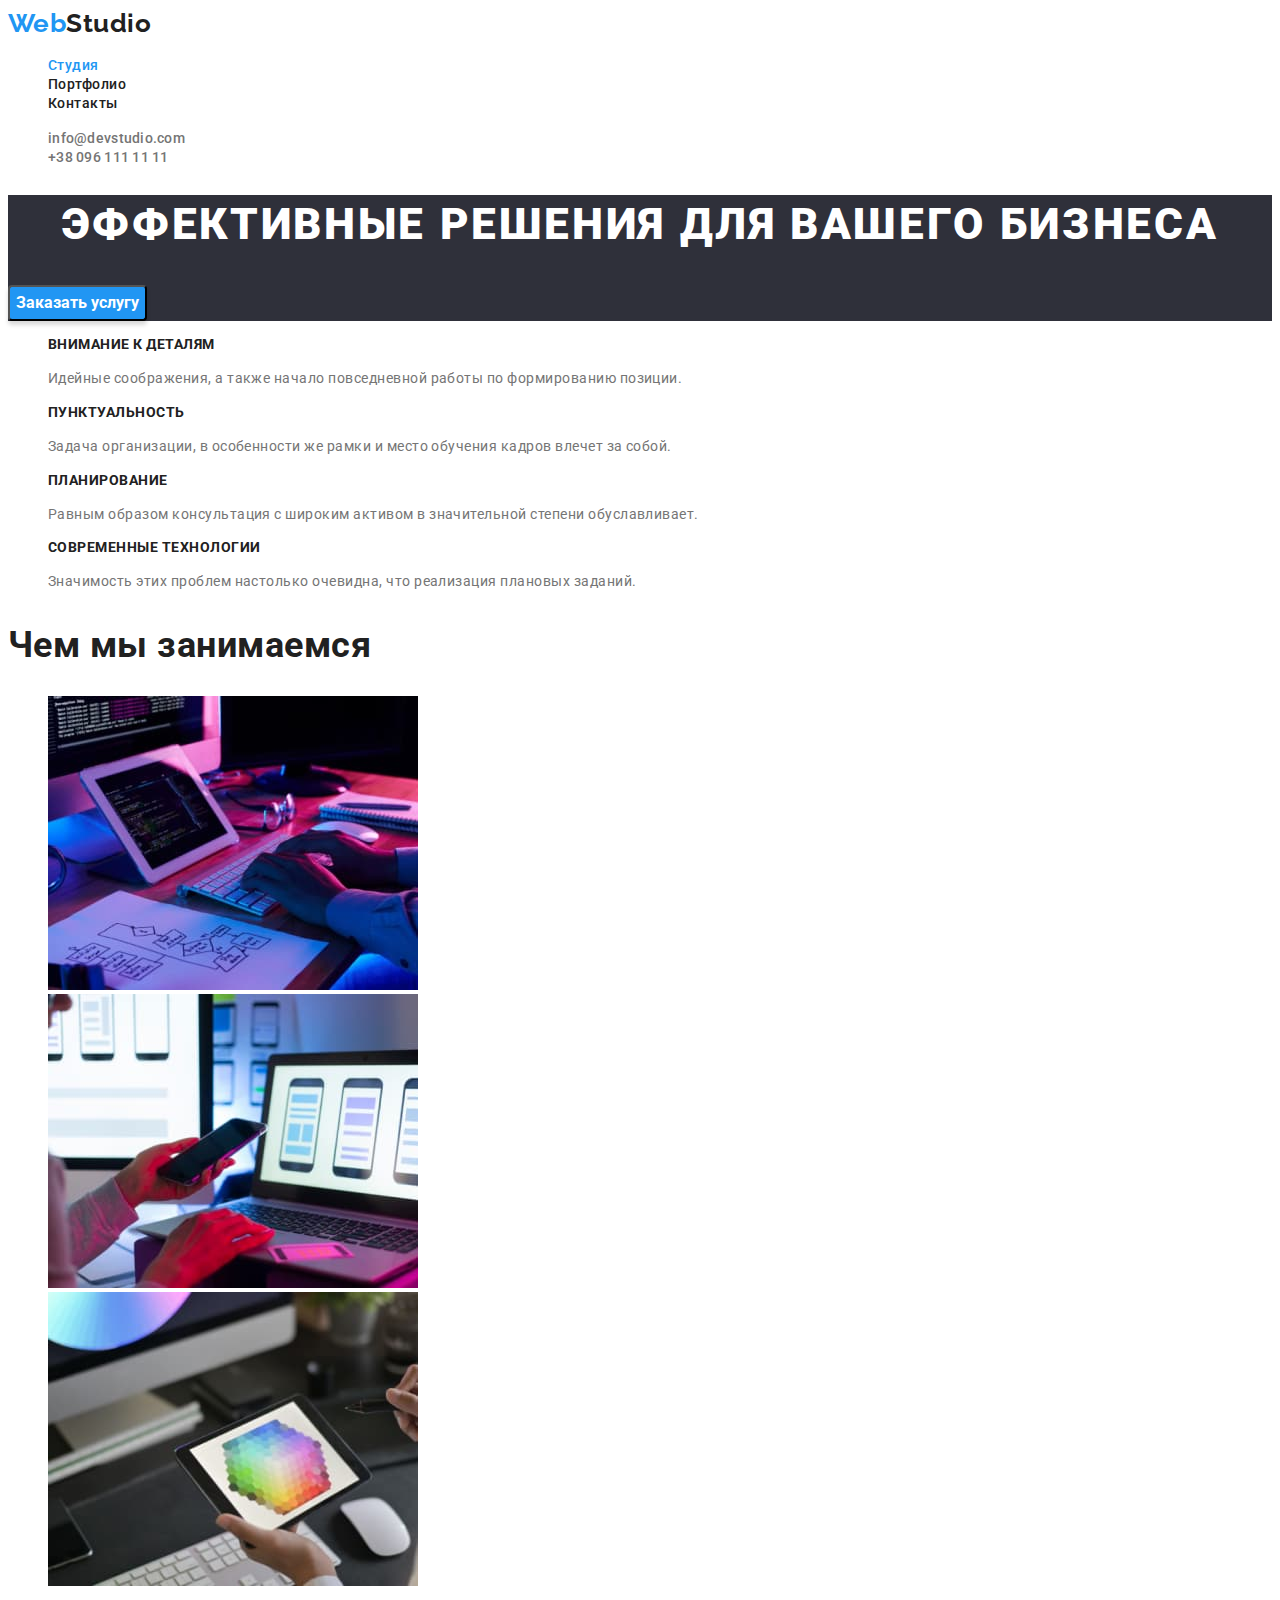
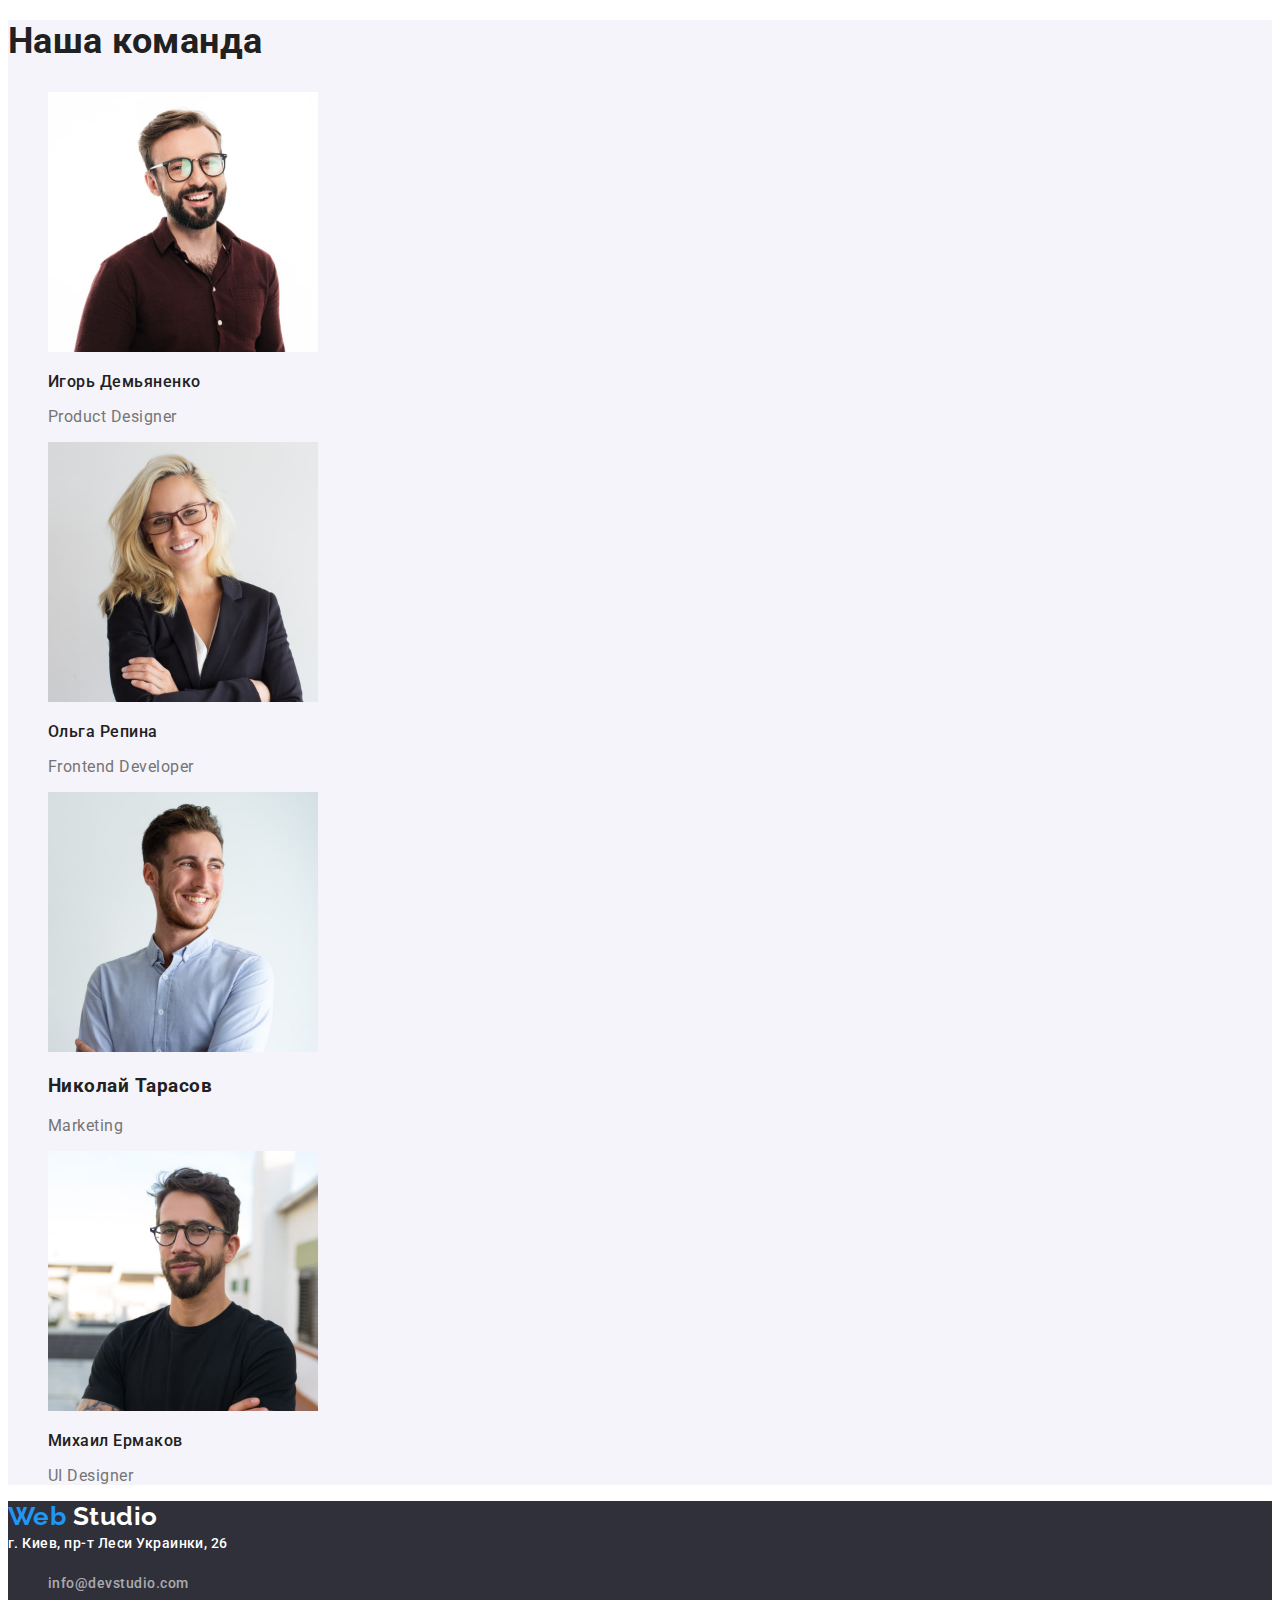
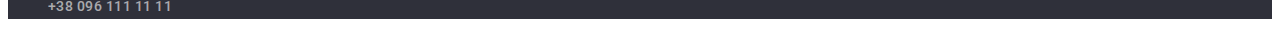
==== index.html @ f768b0cc "Initial commit" ====
<!DOCTYPE html>
<html lang="ru">
  <head>
    <meta charset="UTF-8" />
    <meta http-equiv="X-UA-Compatible" content="IE=edge" />
    <meta name="viewport" content="width=device-width, initial-scale=1.0" />
    <title>Студия</title>
    <link rel="stylesheet" href="./css/styles.css" />
    <link rel="preconnect" href="https://fonts.googleapis.com" />
    <link rel="preconnect" href="https://fonts.gstatic.com" crossorigin />
    <link
      href="https://fonts.googleapis.com/css2?family=Raleway:wght@700&family=Roboto:wght@400;500;700;900&display=swap"
      rel="stylesheet"
    />
  </head>

  <body>
    <!--главный блок навигации-->
    <!--Header-->
    <header class="header">
      <a href="" class="logo"> <span class="logo-accent">Web</span>Studio </a>
      <nav>
        <ul class="site-nav list">
          <li>
            <a href="./index.html" class="header-link link current">Студия</a>
          </li>
          <li>
            <a href="./portfolio.html" class="header-link link">Портфолио</a>
          </li>
          <li>
            <a href="" class="header-link link">Контакты</a>
          </li>
        </ul>
      </nav>

      <!--Contact list-->
      <ul class="contact list">
        <li>
          <a href="mailto:info@devstudio.com" class="link contact-item"
            >info@devstudio.com</a
          >
        </li>
        <li>
          <a href="tel:+380961111111" class="link contact-item"
            >+38 096 111 11 11</a
          >
        </li>
      </ul>
    </header>

    <!-- hero -->
    <main>
      <section class="hero">
        <h1 class="hero-title">Эффективные решения для вашего бизнеса</h1>
        <button type="button" class="hero-button">Заказать услугу</button>
        <!--to hide h2-->
        <h2 style="display: none">Наши особенности</h2>
      </section>

      <!-- Features -->
      <section class="features">
        <ul class="features-list list">
          <li>
            <h3 class="features-title">Внимание к деталям</h3>
            <p class="features-item">
              Идейные соображения, а также начало повседневной работы по
              формированию позиции.
            </p>
          </li>

          <li>
            <h3 class="features-title">Пунктуальность</h3>
            <p class="features-item">
              Задача организации, в особенности же рамки и место обучения кадров
              влечет за собой.
            </p>
          </li>

          <li>
            <h3 class="features-title">Планирование</h3>
            <p class="features-item">
              Равным образом консультация с широким активом в значительной
              степени обуславливает.
            </p>
          </li>

          <li>
            <h3 class="features-title">Современные технологии</h3>
            <p class="features-item">
              Значимость этих проблем настолько очевидна, что реализация
              плановых заданий.
            </p>
          </li>
        </ul>
      </section>

      <section>
        <h2 class="works">Чем мы занимаемся</h2>
      </section>

      <!--Cards-->
      <section>
        <!--to hide h2-->
        <h2 style="display: none">Photos</h2>

        <ul class="cards-list list">
          <li class="card-item">
            <img
              src="./images/img_1.jpg"
              alt="Работа на компьютере"
              width="370"
            />
          </li>
          <li class="card-item">
            <img
              src="./images/img_2.jpg"
              alt="Работа на компьютере и телефоне"
              width="370"
            />
          </li>
          <li class="card-item">
            <img
              src="./images/img_3.jpg"
              alt="Работа на компьютере и планшете"
              width="370"
            />
          </li>
        </ul>
      </section>

      <!--Our team-->
      <section class="team">
        <h2 class="team-members">Наша команда</h2>
        <ul class="team-member-list list">
          <li>
            <img
              src="./images/img_product_designer.jpg"
              alt="Product Designer"
              width="270"
            />
            <h3 class="team-member-name">Игорь Демьяненко</h3>
            <p lang="en" class="team-member-position">Product Designer</p>
          </li>
          <li>
            <img
              src="./images/img_frontend_developer.jpg"
              alt="Frontend Developer"
              width="270"
            />
            <h3 class="team-member-name">Ольга Репина</h3>
            <p lang="en" class="team-member-position">Frontend Developer</p>
          </li>
          <li>
            <img src="./images/img_marketing.jpg" alt="Marketing" width="270" />
            <h3 class="team-member name">Николай Тарасов</h3>
            <p lang="en" class="team-member-position">Marketing</p>
          </li>
          <li>
            <img
              src="./images/img_ui_designer.jpg"
              alt="UI Designer"
              width="270"
            />
            <h3 class="team-member-name">Михаил Ермаков</h3>
            <p lang="en" class="team-member-position">UI Designer</p>
          </li>
        </ul>
      </section>
    </main>

    <!-- Footer -->
    <footer class="footer">
      <a href="" class="logo">
        <span class="logo-accent">Web</span>
        Studio</a
      >

      <!-- Footer contacts -->
      <address class="address link">г. Киев, пр-т Леси Украинки, 26</address>

      <ul class="ft-contact list">
        <li>
          <a href="mailto:info@devstudio.com" class="link ft-contact-item"
            >info@devstudio.com</a
          >
        </li>
        <li>
          <a href="tel:+380961111111" class="link ft-contact-item"
            >+38 096 111 11 11</a
          >
        </li>
      </ul>
    </footer>
  </body>
</html>
---- css/styles.css ----
:root {
  --primary-text-color: #212121;
  --secondary-text-color: #757575;
  --accent-color: #2196f3;
  --accent-background-color: #2196f3;
  --accent-white-color: #ffff;
}

body {
  color: var(--primary-text-color);
  font-family: "Roboto", sans-serif;
  letter-spacing: 0.03em;
  background-color: #fff;
}

/* to delete all markers */
.list {
  list-style: none;
}
/* Buttons */
.button {
  font-family: inherit;
  font-weight: 500;
  font-size: 16px;
  line-height: 1.63;
  background: #f5f4fa;
  border-radius: 4px;
  border: transparent;
  cursor: pointer;
}
button:focus,
button:hover {
  color: #fff;
  background-color: var(--accent-background-color);
}

/* all links style */
.link {
  font-weight: 500;
  font-size: 14px;
  line-height: 1.14;
  text-decoration: none;
  color: var(--primary-text-color);
}

.link:hover,
.link:focus {
  text-decoration-color: var(--accent-color);
}
/* header */
.header .link.current {
  color: var(--accent-color);
}

.header-link:hover,
.header-link:focus {
  color: var(--accent-color);
}

.logo {
  font-family: "Raleway";
  font-weight: 700;
  font-size: 26px;
  line-height: 1.19;
  text-decoration: none;
  color: var(--primary-text-color);
}

.logo-accent {
  color: #2196f3;
}

.logo:hover,
.logo:focus {
  text-decoration-color: var(--accent-color);
}

/* contacts section */
.contact-item {
  font-weight: 500;
  font-size: 14px;
  line-height: 1.14;
  letter-spacing: 0.02em;
  color: var(--secondary-text-color);
}
.contact-item:hover,
.contact-item:focus {
  color: var(--accent-color);
}

/* Footer */
.footer {
  background-color: #2f303a;
}

.footer .logo {
  color: var(--accent-white-color);
}
.footer .ft-contact-item {
  font-size: 14px;
  line-height: 1.71;
  color: rgba(255, 255, 255, 0.6);
}

.address {
  font-style: normal;
  font-size: 14px;
  line-height: 1.71;
  color: var(--accent-white-color);
}

/* ------------Portfolio.html------------ */

.filter-list .button.current {
  color: #fff;
  background-color: var(--accent-background-color);
}

/* Projects section */
.project-title {
  font-weight: 700;
  font-size: 18px;
  line-height: 2;
  letter-spacing: 0.06em;
  color: var(--primary-text-color);
}
.project-item {
  color: var(--secondary-text-color);
  line-height: 1.88;
}

/*---------------Index.html-------------- */
/* hero */
.hero {
  background-color: #2f303a;
}
.hero-title {
  font-weight: 900;
  font-size: 44px;
  line-height: 1.36;
  text-align: center;
  letter-spacing: 0.06em;
  text-transform: uppercase;
  color: #ffffff;
}
.hero-button {
  font-family: inherit;
  font-weight: 700;
  font-size: 16px;
  line-height: 1.88;
  background: var(--accent-background-color);
  box-shadow: 0px 4px 4px rgba(0, 0, 0, 0.15);
  border-radius: 4px;
  color: var(--accent-white-color);
}
.hero-button.hover,
.hero-button-focus {
  background: #188ce8;
  box-shadow: 0px 4px 4px rgba(0, 0, 0, 0.15);
  border-radius: 4px;
}
/* Features */
.features-title {
  font-weight: 700;
  font-size: 14px;
  line-height: 1.14;
  text-transform: uppercase;
}

.features-item {
  font-size: 14px;
  line-height: 1.71;
  color: var(--secondary-text-color);
}
.works,
.team-members {
  font-weight: 700;
  font-size: 36px;
  line-height: 1.17;
}
/* our team */
.team {
  background-color: #f5f4fa;
}

.team-member-name {
  font-weight: 500;
  font-size: 16px;
  line-height: 19px;
}

.team-member-position {
  line-height: 1.19;
  color: var(--secondary-text-color);
}
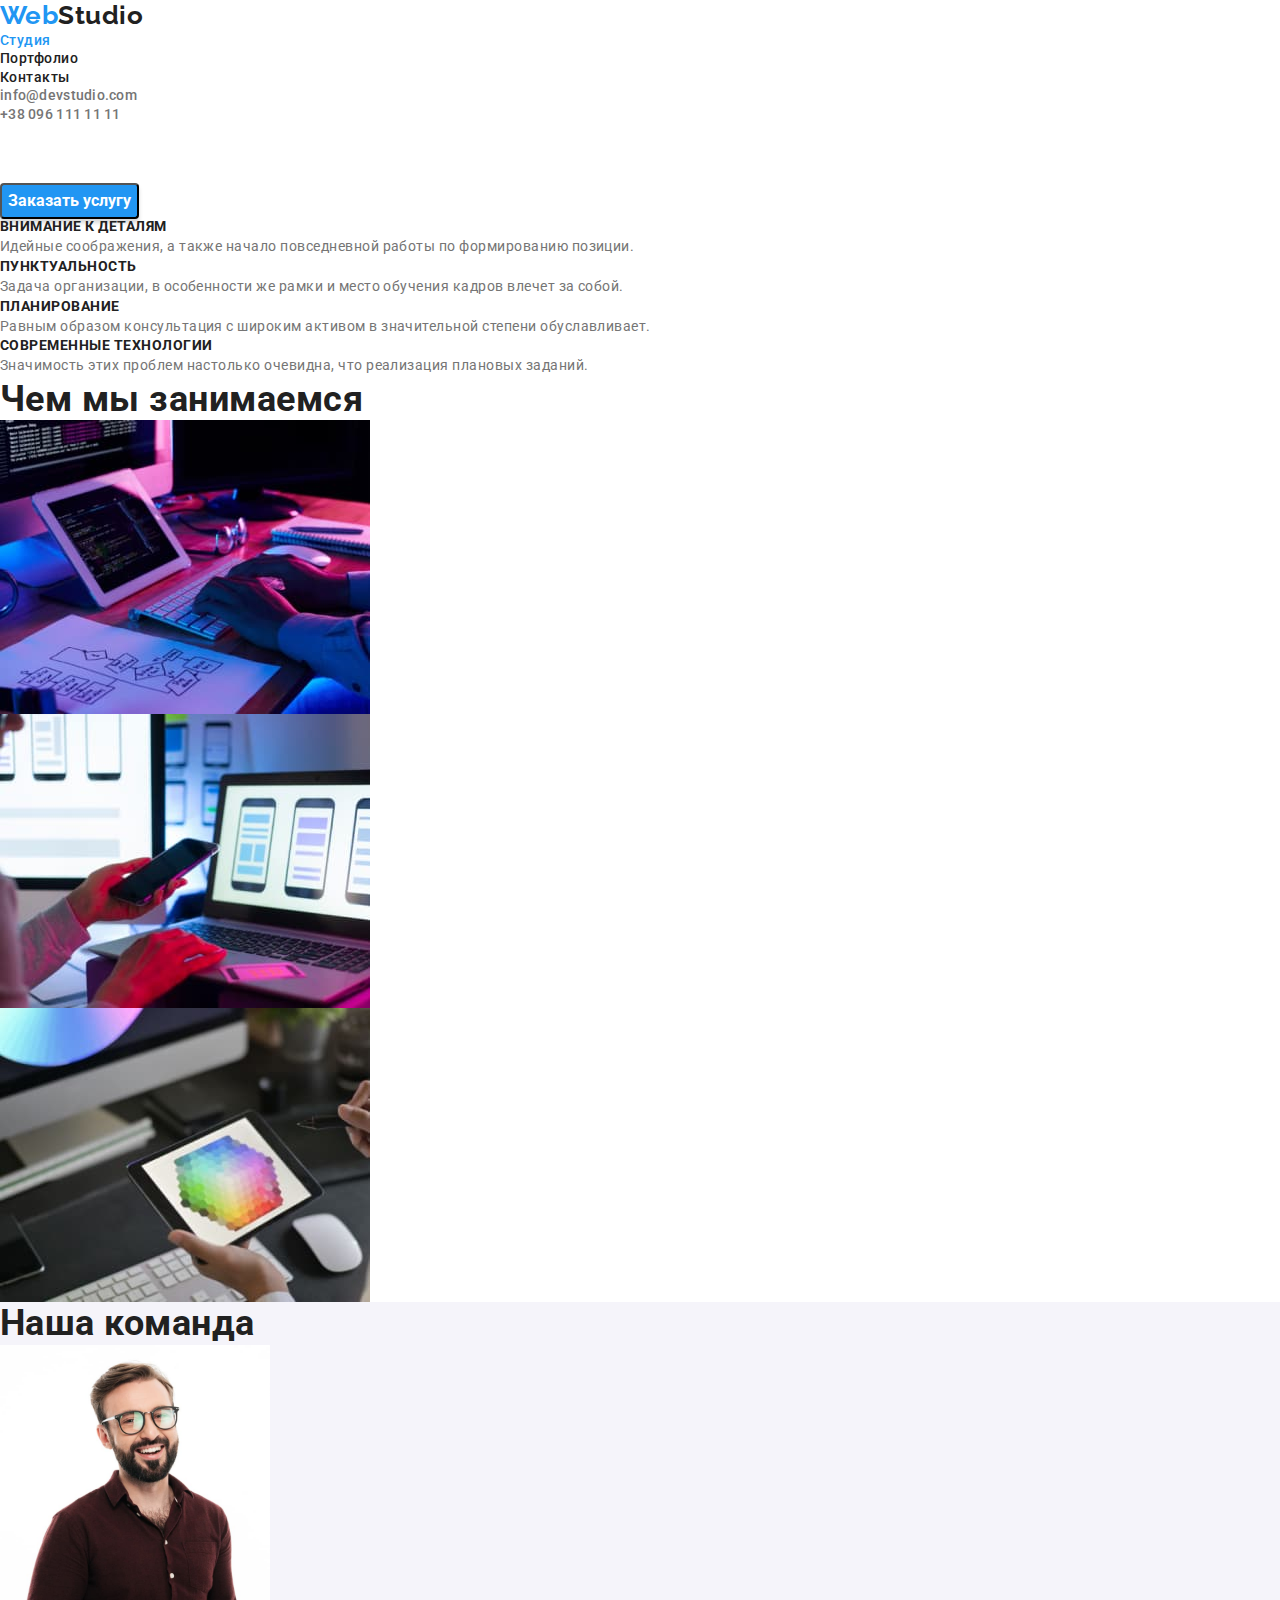
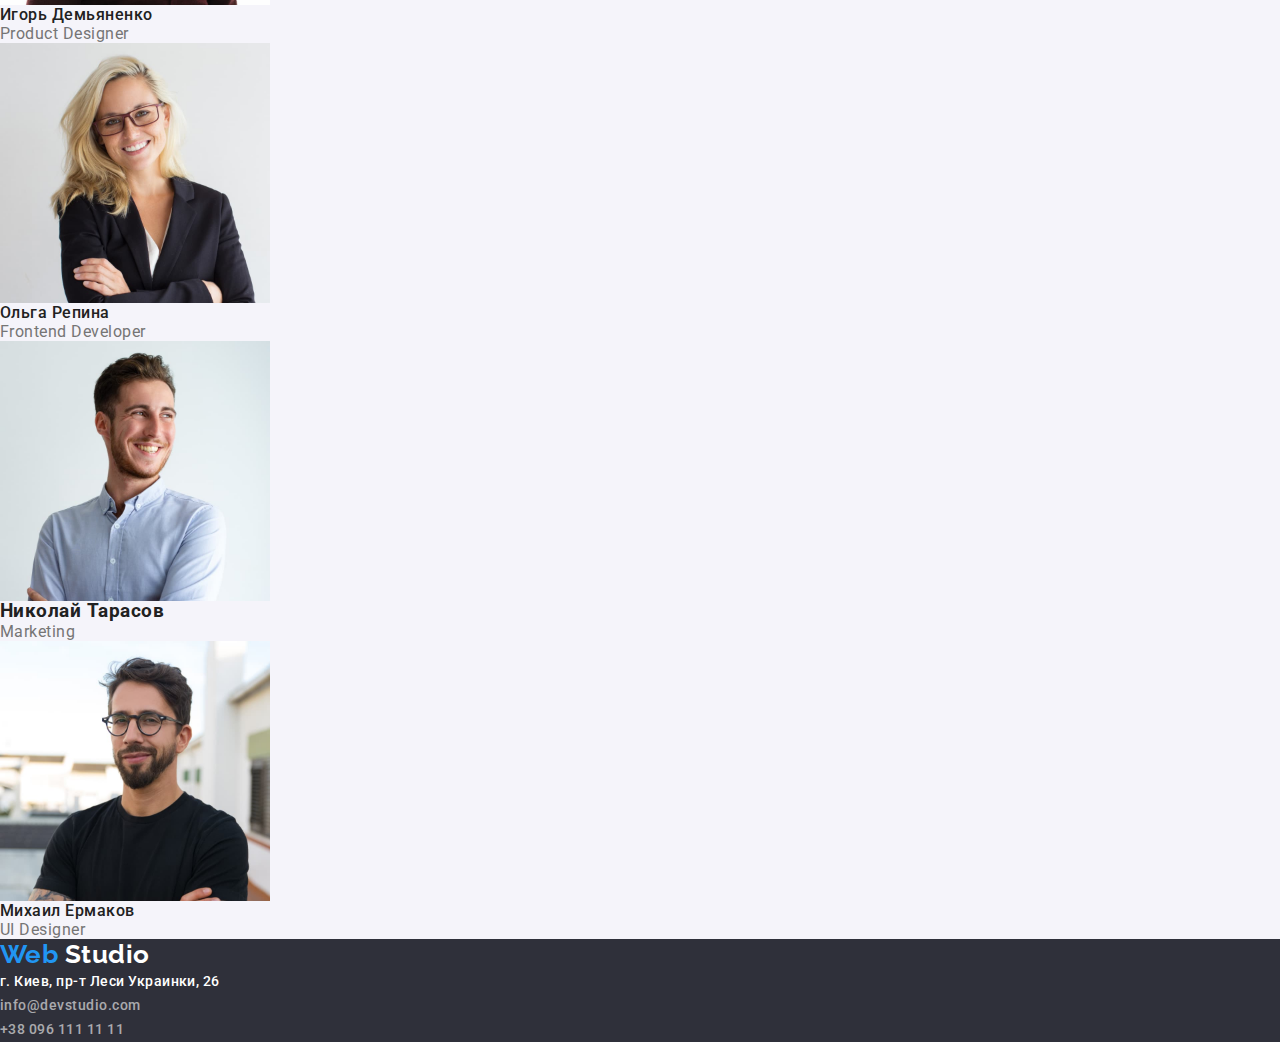
==== commit 12713391: "Fix section with photos" ====
--- a/index.html
+++ b/index.html
@@ -5,13 +5,17 @@
     <meta http-equiv="X-UA-Compatible" content="IE=edge" />
     <meta name="viewport" content="width=device-width, initial-scale=1.0" />
     <title>Студия</title>
-    <link rel="stylesheet" href="./css/styles.css" />
     <link rel="preconnect" href="https://fonts.googleapis.com" />
     <link rel="preconnect" href="https://fonts.gstatic.com" crossorigin />
     <link
       href="https://fonts.googleapis.com/css2?family=Raleway:wght@700&family=Roboto:wght@400;500;700;900&display=swap"
       rel="stylesheet"
     />
+    <link
+      rel="stylesheet"
+      href="https://cdnjs.cloudflare.com/ajax/libs/modern-normalize/1.1.0/modern-normalize.min.css"
+    />
+    <link rel="stylesheet" href="./css/styles.css" />
   </head>
 
   <body>
--- a/css/styles.css
+++ b/css/styles.css
@@ -5,6 +5,27 @@
   --accent-background-color: #2196f3;
   --accent-white-color: #ffff;
 }
+html {
+  box-sizing: border-box;
+}
+p,
+h1,
+h2,
+h3 {
+  margin: 0;
+}
+ul,
+ol {
+  margin: 0;
+  padding-left: 0;
+}
+
+/*button {
+  cursor:pointer;
+}*/
+img {
+  display: block;
+}
 
 body {
   color: var(--primary-text-color);
@@ -13,20 +34,39 @@
   background-color: #fff;
 }
 
+.container {
+  width: 1200px;
+  margin: 0 auto;
+  padding: 0 15px;
+  outline: 1px solid red;
+}
+.section {
+  padding: 94px 0;
+}
+
 /* to delete all markers */
 .list {
+  /* padding: 0;
+  margin: 0; */
   list-style: none;
 }
 /* Buttons */
 .button {
+  /* display: inline-block;
+  border-radius: 4px;
+  padding: 6px, 22px;
+  min-width: 73px;
+height: 38px;
+text-align: center */
   font-family: inherit;
   font-weight: 500;
   font-size: 16px;
   line-height: 1.63;
   background: #f5f4fa;
   border-radius: 4px;
-  border: transparent;
+  border: 1px transparent;
   cursor: pointer;
+  margin-right: 8px;
 }
 button:focus,
 button:hover {
@@ -56,8 +96,15 @@
 .header-link:focus {
   color: var(--accent-color);
 }
+/* .header-link{
+  padding-top: 32px;
+  padding-bottom: 32px;
+  text-align: center;
+} */
 
 .logo {
+  padding-top: 25x;
+  padding-bottom: 25px;
   font-family: "Raleway";
   font-weight: 700;
   font-size: 26px;
@@ -115,26 +162,60 @@
   color: #fff;
   background-color: var(--accent-background-color);
 }
+/* .filter-list{
+  padding-top: 94px;
+  padding-bottom: 94px;
+} */
 
 /* Projects section */
+
+/* .project-text {
+  padding-top: 20px;
+  padding-bottom: 20px;
+} */
+
+.project-list {
+  display: flex;
+  flex-wrap: wrap;
+  margin: -15px;
+}
+
+.project {
+  flex-basis: calc(100% / 3 - 30 px);
+  margin: 15px;
+  outline: 1px solid #eeeeee;
+}
 .project-title {
   font-weight: 700;
   font-size: 18px;
   line-height: 2;
   letter-spacing: 0.06em;
   color: var(--primary-text-color);
+  margin-top: 20px;
+  padding: 0 24px;
 }
 .project-item {
   color: var(--secondary-text-color);
   line-height: 1.88;
+  margin-top: 4px;
+  margin-bottom: 20px;
+  padding: 0 24px;
+}
 }
 
 /*---------------Index.html-------------- */
 /* hero */
 .hero {
+  /* text-align:center; */
   background-color: #2f303a;
 }
+
 .hero-title {
+  /* margin-top:0;
+  margin-bottom:0; 
+  text-align:center;
+  max-width:900px;
+  */
   font-weight: 900;
   font-size: 44px;
   line-height: 1.36;
@@ -152,6 +233,9 @@
   box-shadow: 0px 4px 4px rgba(0, 0, 0, 0.15);
   border-radius: 4px;
   color: var(--accent-white-color);
+  /* margin: 0 auto;
+  display: block;
+  margin-top:50px; */
 }
 .hero-button.hover,
 .hero-button-focus {
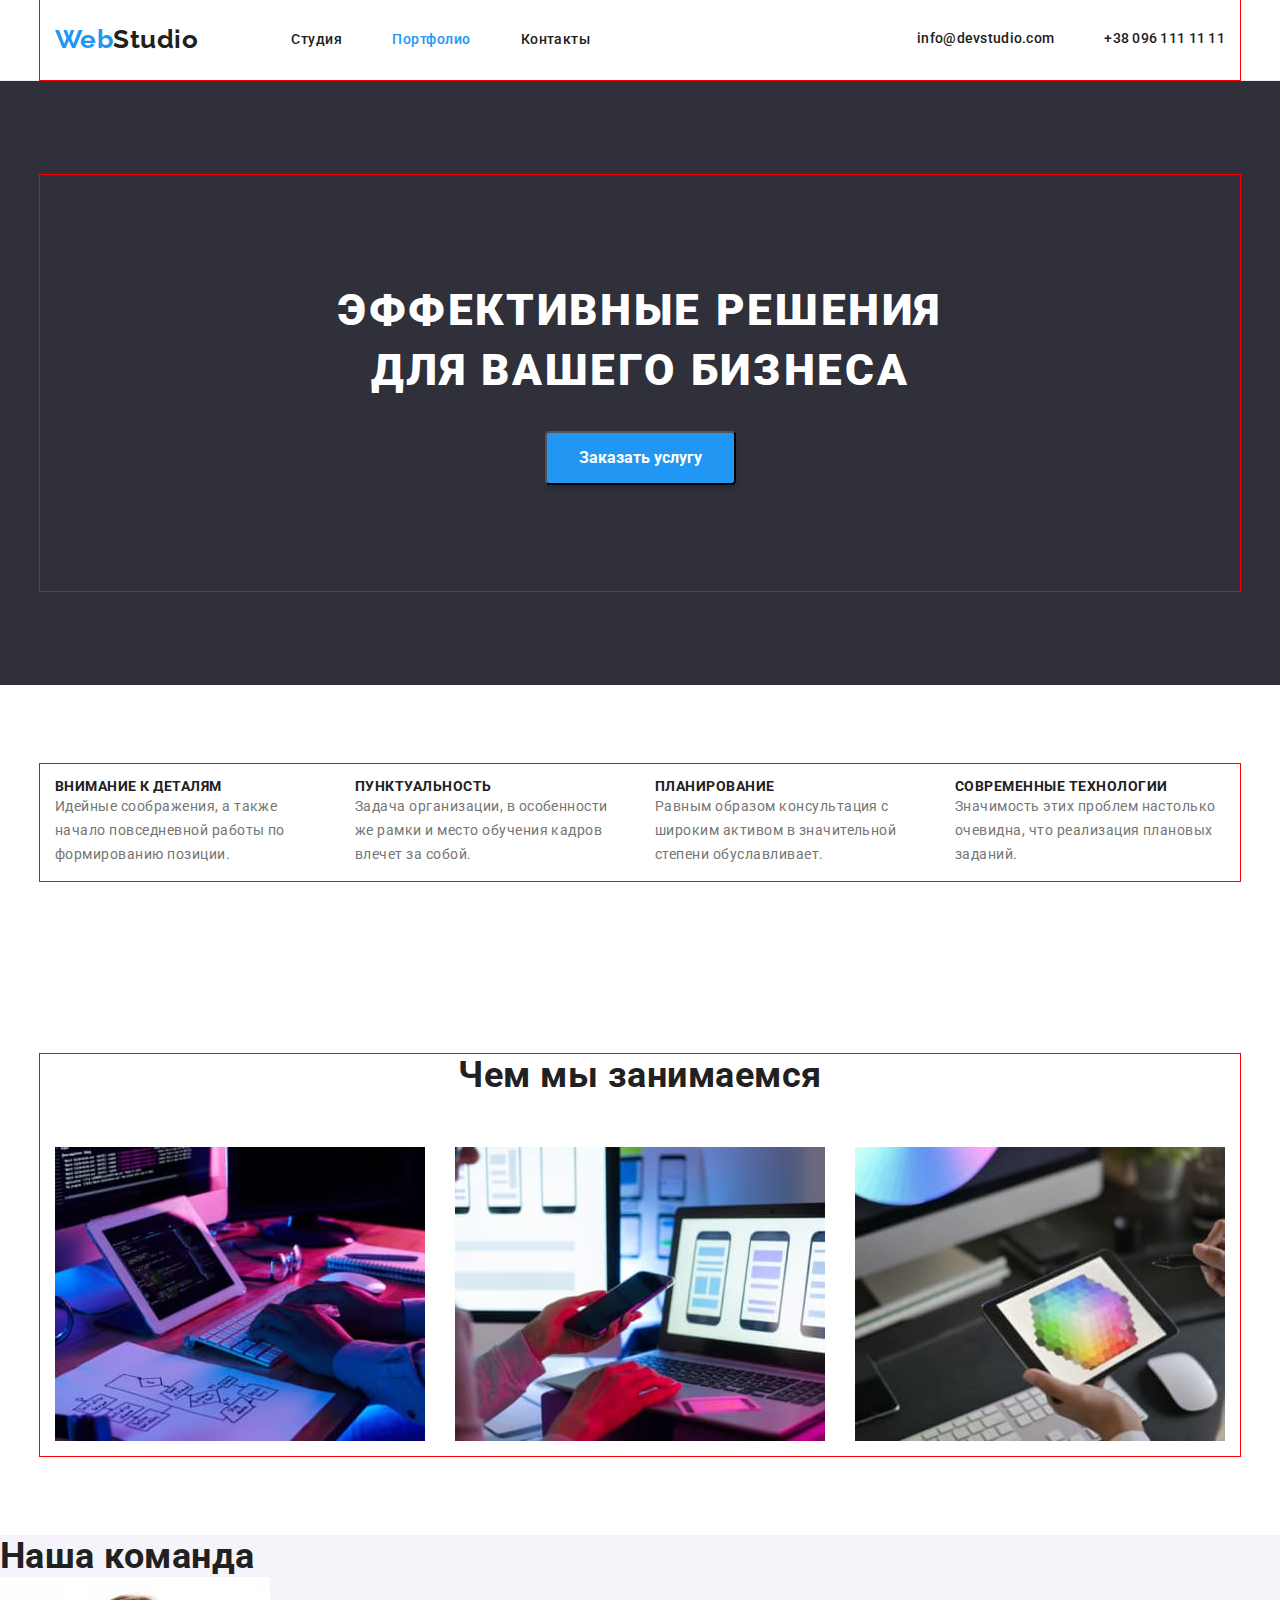
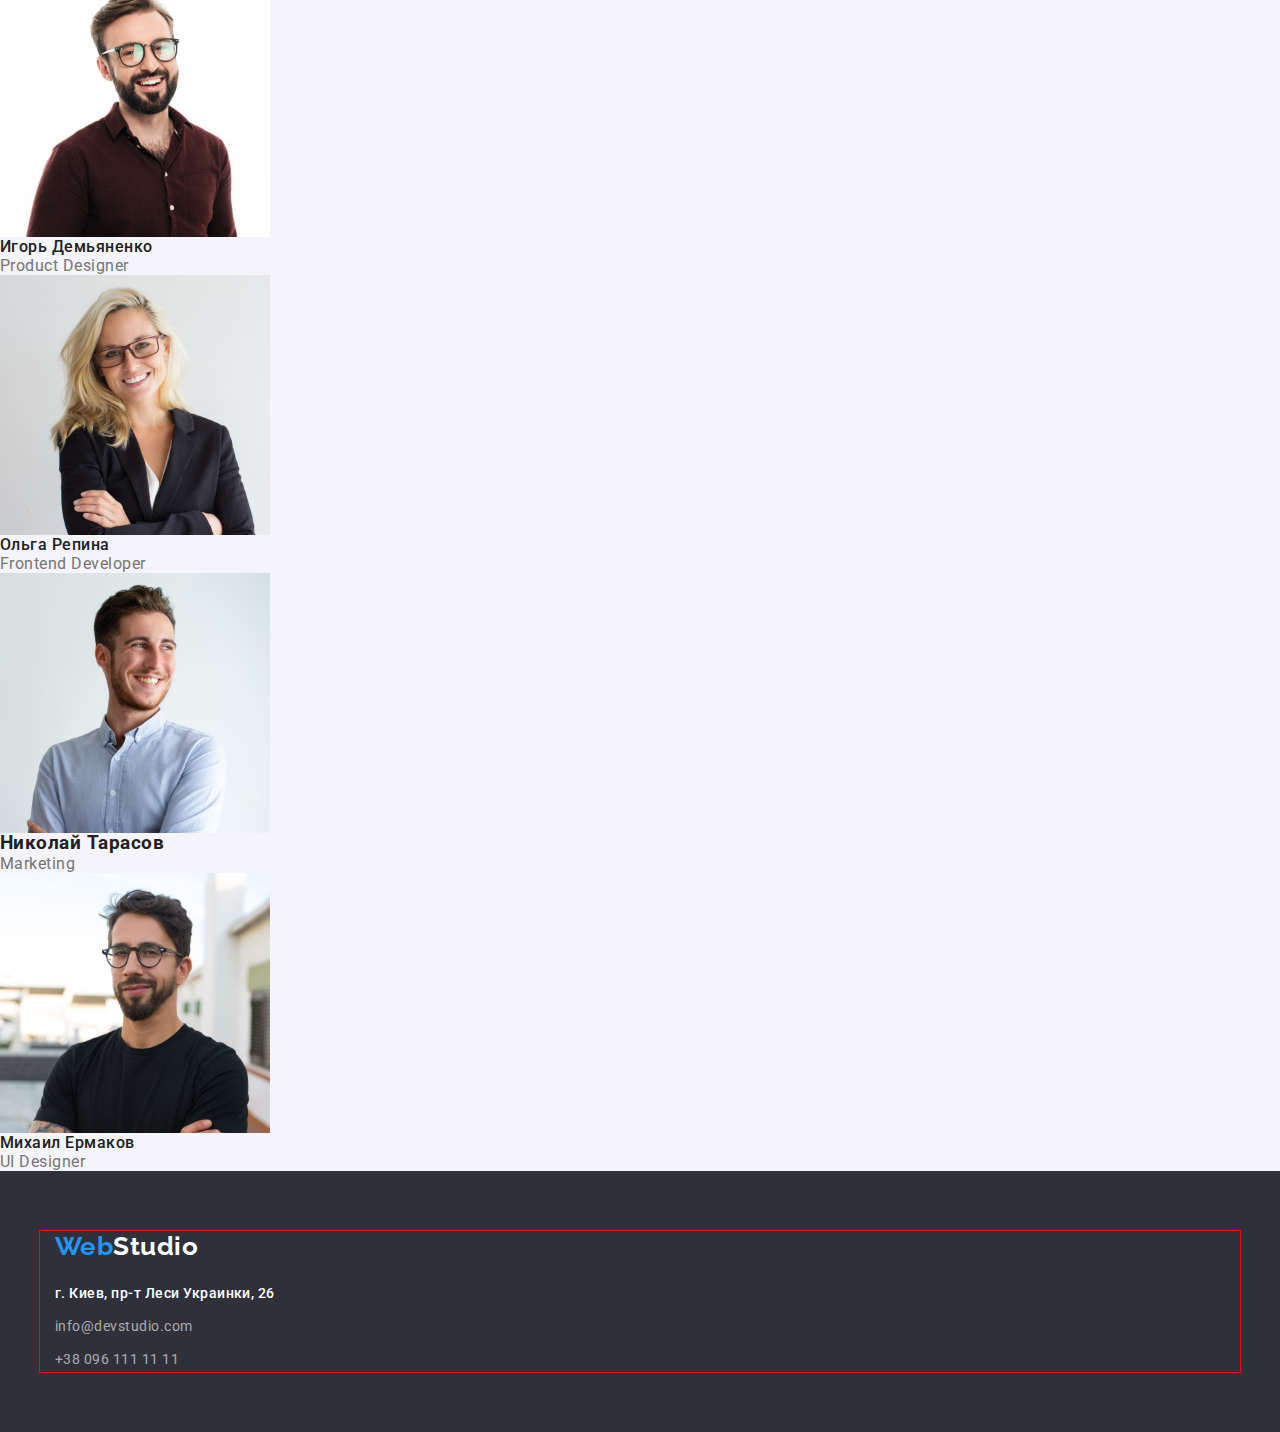
==== commit 8436d6ea: "Fix hero, features, photos sections" ====
--- a/index.html
+++ b/index.html
@@ -21,115 +21,125 @@
   <body>
     <!--главный блок навигации-->
     <!--Header-->
+
     <header class="header">
-      <a href="" class="logo"> <span class="logo-accent">Web</span>Studio </a>
-      <nav>
-        <ul class="site-nav list">
-          <li>
-            <a href="./index.html" class="header-link link current">Студия</a>
-          </li>
-          <li>
-            <a href="./portfolio.html" class="header-link link">Портфолио</a>
-          </li>
-          <li>
-            <a href="" class="header-link link">Контакты</a>
+      <div class="container">
+        <!-- <div class="nav-wrapper"> -->
+        <a href="" class="logo"><span class="logo-accent">Web</span>Studio</a>
+
+        <nav class="site-nav">
+          <ul class="header-list list">
+            <li class="header-link">
+              <a href="./index.html" class="link">Студия</a>
+            </li>
+            <li class="header-link">
+              <a href="./portfolio.html" class="link current">Портфолио</a>
+            </li>
+            <li class="header-link">
+              <a href="" class="link">Контакты</a>
+            </li>
+          </ul>
+        </nav>
+        <!-- </div> -->
+        <!--Contact list-->
+        <ul class="contact list">
+          <li class="contact-item">
+            <a href="mailto:info@devstudio.com" class="link"
+              >info@devstudio.com</a
+            >
+          </li>
+          <li class="contact-item">
+            <a href="tel:+380961111111" class="link">+38 096 111 11 11</a>
           </li>
         </ul>
-      </nav>
-
-      <!--Contact list-->
-      <ul class="contact list">
-        <li>
-          <a href="mailto:info@devstudio.com" class="link contact-item"
-            >info@devstudio.com</a
-          >
-        </li>
-        <li>
-          <a href="tel:+380961111111" class="link contact-item"
-            >+38 096 111 11 11</a
-          >
-        </li>
-      </ul>
+      </div>
     </header>
 
     <!-- hero -->
     <main>
-      <section class="hero">
-        <h1 class="hero-title">Эффективные решения для вашего бизнеса</h1>
-        <button type="button" class="hero-button">Заказать услугу</button>
-        <!--to hide h2-->
-        <h2 style="display: none">Наши особенности</h2>
+      <section class="hero section">
+        <div class="container">
+          <h1 class="hero-title">Эффективные решения для вашего бизнеса</h1>
+          <button type="button" class="hero-button">Заказать услугу</button>
+          <!--to hide h2-->
+          <h2 style="display: none">Наши особенности</h2>
+        </div>
       </section>
 
       <!-- Features -->
-      <section class="features">
-        <ul class="features-list list">
-          <li>
-            <h3 class="features-title">Внимание к деталям</h3>
-            <p class="features-item">
-              Идейные соображения, а также начало повседневной работы по
-              формированию позиции.
-            </p>
-          </li>
-
-          <li>
-            <h3 class="features-title">Пунктуальность</h3>
-            <p class="features-item">
-              Задача организации, в особенности же рамки и место обучения кадров
-              влечет за собой.
-            </p>
-          </li>
-
-          <li>
-            <h3 class="features-title">Планирование</h3>
-            <p class="features-item">
-              Равным образом консультация с широким активом в значительной
-              степени обуславливает.
-            </p>
-          </li>
-
-          <li>
-            <h3 class="features-title">Современные технологии</h3>
-            <p class="features-item">
-              Значимость этих проблем настолько очевидна, что реализация
-              плановых заданий.
-            </p>
-          </li>
-        </ul>
-      </section>
-
-      <section>
-        <h2 class="works">Чем мы занимаемся</h2>
-      </section>
-
-      <!--Cards-->
-      <section>
-        <!--to hide h2-->
-        <h2 style="display: none">Photos</h2>
-
-        <ul class="cards-list list">
-          <li class="card-item">
-            <img
-              src="./images/img_1.jpg"
-              alt="Работа на компьютере"
-              width="370"
-            />
-          </li>
-          <li class="card-item">
-            <img
-              src="./images/img_2.jpg"
-              alt="Работа на компьютере и телефоне"
-              width="370"
-            />
-          </li>
-          <li class="card-item">
-            <img
-              src="./images/img_3.jpg"
-              alt="Работа на компьютере и планшете"
-              width="370"
-            />
-          </li>
-        </ul>
+      <section class="features section">
+        <div class="container">
+          <ul class="features-list list">
+            <li class="features-item">
+              <h3 class="features-title">Внимание к деталям</h3>
+              <p class="features-text">
+                Идейные соображения, а также начало повседневной работы по
+                формированию позиции.
+              </p>
+            </li>
+
+            <li class="features-item">
+              <h3 class="features-title">Пунктуальность</h3>
+              <p class="features-text">
+                Задача организации, в особенности же рамки и место обучения
+                кадров влечет за собой.
+              </p>
+            </li>
+
+            <li class="features-item">
+              <h3 class="features-title">Планирование</h3>
+              <p class="features-text">
+                Равным образом консультация с широким активом в значительной
+                степени обуславливает.
+              </p>
+            </li>
+
+            <li class="features-item">
+              <h3 class="features-title">Современные технологии</h3>
+              <p class="features-text">
+                Значимость этих проблем настолько очевидна, что реализация
+                плановых заданий.
+              </p>
+            </li>
+          </ul>
+        </div>
+      </section>
+
+      <!--------------------------------------- Photos -------------------------------------->
+
+      <section class="section">
+        <div class="container">
+          <h2 class="works">Чем мы занимаемся</h2>
+          <!-- </section> -->
+          <!-- Cards-->
+          <!-- <section> -->
+          <!--to hide h2-->
+          <!-- <h2 style="display: none">Photos</h2> -->
+
+          <ul class="cards-list list">
+            <li class="card-item">
+              <img
+                src="./images/img_1.jpg"
+                alt="Работа на компьютере"
+                width="370"
+              />
+            </li>
+            <li class="card-item">
+              <img
+                src="./images/img_2.jpg"
+                alt="Работа на компьютере и телефоне"
+                width="370"
+              />
+            </li>
+            <li class="card-item">
+              <img
+                src="./images/img_3.jpg"
+                alt="Работа на компьютере и планшете"
+                width="370"
+              />
+            </li>
+          </ul>
+        </div>
       </section>
 
       <!--Our team-->
@@ -174,26 +184,22 @@
 
     <!-- Footer -->
     <footer class="footer">
-      <a href="" class="logo">
-        <span class="logo-accent">Web</span>
-        Studio</a
-      >
-
-      <!-- Footer contacts -->
-      <address class="address link">г. Киев, пр-т Леси Украинки, 26</address>
-
-      <ul class="ft-contact list">
-        <li>
-          <a href="mailto:info@devstudio.com" class="link ft-contact-item"
-            >info@devstudio.com</a
-          >
-        </li>
-        <li>
-          <a href="tel:+380961111111" class="link ft-contact-item"
-            >+38 096 111 11 11</a
-          >
-        </li>
-      </ul>
+      <div class="container">
+        <a href="" class="logo"> <span class="logo-accent">Web</span>Studio </a>
+        <!-- Footer contacts -->
+        <address class="address link">г. Киев, пр-т Леси Украинки, 26</address>
+
+        <ul class="ft-contact list">
+          <li class="ft-contact-item">
+            <a href="mailto:info@devstudio.com" class="link">
+              info@devstudio.com
+            </a>
+          </li>
+          <li class="ft-contact-item">
+            <a href="tel:+380961111111" class="link">+38 096 111 11 11</a>
+          </li>
+        </ul>
+      </div>
     </footer>
   </body>
 </html>
--- a/css/styles.css
+++ b/css/styles.css
@@ -46,18 +46,12 @@
 
 /* to delete all markers */
 .list {
-  /* padding: 0;
-  margin: 0; */
+  padding: 0;
+  margin: 0;
   list-style: none;
 }
 /* Buttons */
 .button {
-  /* display: inline-block;
-  border-radius: 4px;
-  padding: 6px, 22px;
-  min-width: 73px;
-height: 38px;
-text-align: center */
   font-family: inherit;
   font-weight: 500;
   font-size: 16px;
@@ -67,6 +61,7 @@
   border: 1px transparent;
   cursor: pointer;
   margin-right: 8px;
+  padding: 6px 22px;
 }
 button:focus,
 button:hover {
@@ -88,23 +83,18 @@
   text-decoration-color: var(--accent-color);
 }
 /* header */
+.header {
+  border-bottom: 1px solid #ececec;
+}
+
 .header .link.current {
   color: var(--accent-color);
 }
 
-.header-link:hover,
-.header-link:focus {
-  color: var(--accent-color);
-}
-/* .header-link{
-  padding-top: 32px;
-  padding-bottom: 32px;
-  text-align: center;
-} */
-
+.header .logo {
+  margin-right: 93px;
+}
 .logo {
-  padding-top: 25x;
-  padding-bottom: 25px;
   font-family: "Raleway";
   font-weight: 700;
   font-size: 26px;
@@ -122,7 +112,22 @@
   text-decoration-color: var(--accent-color);
 }
 
+.header .container {
+  display: flex;
+  align-items: center;
+  padding: 24px 15px 25px;
+}
+
+.header-list {
+  display: flex;
+  align-items: center;
+}
+.header-link:not(:last-child) {
+  margin-right: 50px;
+}
+
 /* contacts section */
+
 .contact-item {
   font-weight: 500;
   font-size: 14px;
@@ -130,49 +135,57 @@
   letter-spacing: 0.02em;
   color: var(--secondary-text-color);
 }
-.contact-item:hover,
-.contact-item:focus {
-  color: var(--accent-color);
+.contact-item:not(:last-child) {
+  margin-right: 50px;
+}
+.contact {
+  margin-left: auto;
+  display: flex;
+  justify-content: flex-end;
 }
 
 /* Footer */
 .footer {
   background-color: #2f303a;
+  padding: 60px 0;
 }
 
 .footer .logo {
   color: var(--accent-white-color);
-}
-.footer .ft-contact-item {
-  font-size: 14px;
-  line-height: 1.71;
-  color: rgba(255, 255, 255, 0.6);
-}
-
+  margin-bottom: 20px;
+  display: inline-block;
+}
 .address {
   font-style: normal;
   font-size: 14px;
   line-height: 1.71;
   color: var(--accent-white-color);
-}
-
+  margin-bottom: 9px;
+}
+
+.footer .link:not(.address) {
+  font-size: 14px;
+  line-height: 1.71;
+  font-weight: inherit;
+  color: rgba(255, 255, 255, 0.6);
+}
+
+.ft-contact-item:not(:last-child) {
+  margin-bottom: 9px;
+}
 /* ------------Portfolio.html------------ */
 
 .filter-list .button.current {
   color: #fff;
   background-color: var(--accent-background-color);
 }
-/* .filter-list{
-  padding-top: 94px;
-  padding-bottom: 94px;
-} */
+.filter-list {
+  display: flex;
+  justify-content: center;
+  margin-bottom: 50px;
+}
 
 /* Projects section */
-
-/* .project-text {
-  padding-top: 20px;
-  padding-bottom: 20px;
-} */
 
 .project-list {
   display: flex;
@@ -181,7 +194,7 @@
 }
 
 .project {
-  flex-basis: calc(100% / 3 - 30 px);
+  flex-basis: calc(100% / 3 - 30px);
   margin: 15px;
   outline: 1px solid #eeeeee;
 }
@@ -201,21 +214,22 @@
   margin-bottom: 20px;
   padding: 0 24px;
 }
-}
 
 /*---------------Index.html-------------- */
 /* hero */
 .hero {
-  /* text-align:center; */
   background-color: #2f303a;
 }
 
+.hero .container {
+  padding: 106px 252px;
+  /* max-width: 696px; */
+  display: flex;
+  flex-direction: column;
+  align-items: center;
+}
+
 .hero-title {
-  /* margin-top:0;
-  margin-bottom:0; 
-  text-align:center;
-  max-width:900px;
-  */
   font-weight: 900;
   font-size: 44px;
   line-height: 1.36;
@@ -223,6 +237,7 @@
   letter-spacing: 0.06em;
   text-transform: uppercase;
   color: #ffffff;
+  margin-bottom: 30px;
 }
 .hero-button {
   font-family: inherit;
@@ -233,9 +248,7 @@
   box-shadow: 0px 4px 4px rgba(0, 0, 0, 0.15);
   border-radius: 4px;
   color: var(--accent-white-color);
-  /* margin: 0 auto;
-  display: block;
-  margin-top:50px; */
+  padding: 10px 32px;
 }
 .hero-button.hover,
 .hero-button-focus {
@@ -243,7 +256,19 @@
   box-shadow: 0px 4px 4px rgba(0, 0, 0, 0.15);
   border-radius: 4px;
 }
+
 /* Features */
+.features-list {
+  display: flex;
+  flex-wrap: wrap;
+  margin: -15px;
+}
+
+.features-item {
+  flex-basis: calc(100% / 4 - 30px);
+  margin: 15px;
+}
+
 .features-title {
   font-weight: 700;
   font-size: 14px;
@@ -251,7 +276,7 @@
   text-transform: uppercase;
 }
 
-.features-item {
+.features-text {
   font-size: 14px;
   line-height: 1.71;
   color: var(--secondary-text-color);
@@ -262,6 +287,23 @@
   font-size: 36px;
   line-height: 1.17;
 }
+
+/* Photos */
+.works {
+  margin-bottom: 50px;
+  text-align: center;
+}
+.cards-list {
+  display: flex;
+  flex-wrap: wrap;
+  margin: -15px;
+}
+
+.card-item {
+  flex-basis: calc(100% / 3 - 30px);
+  margin: 15px;
+}
+
 /* our team */
 .team {
   background-color: #f5f4fa;
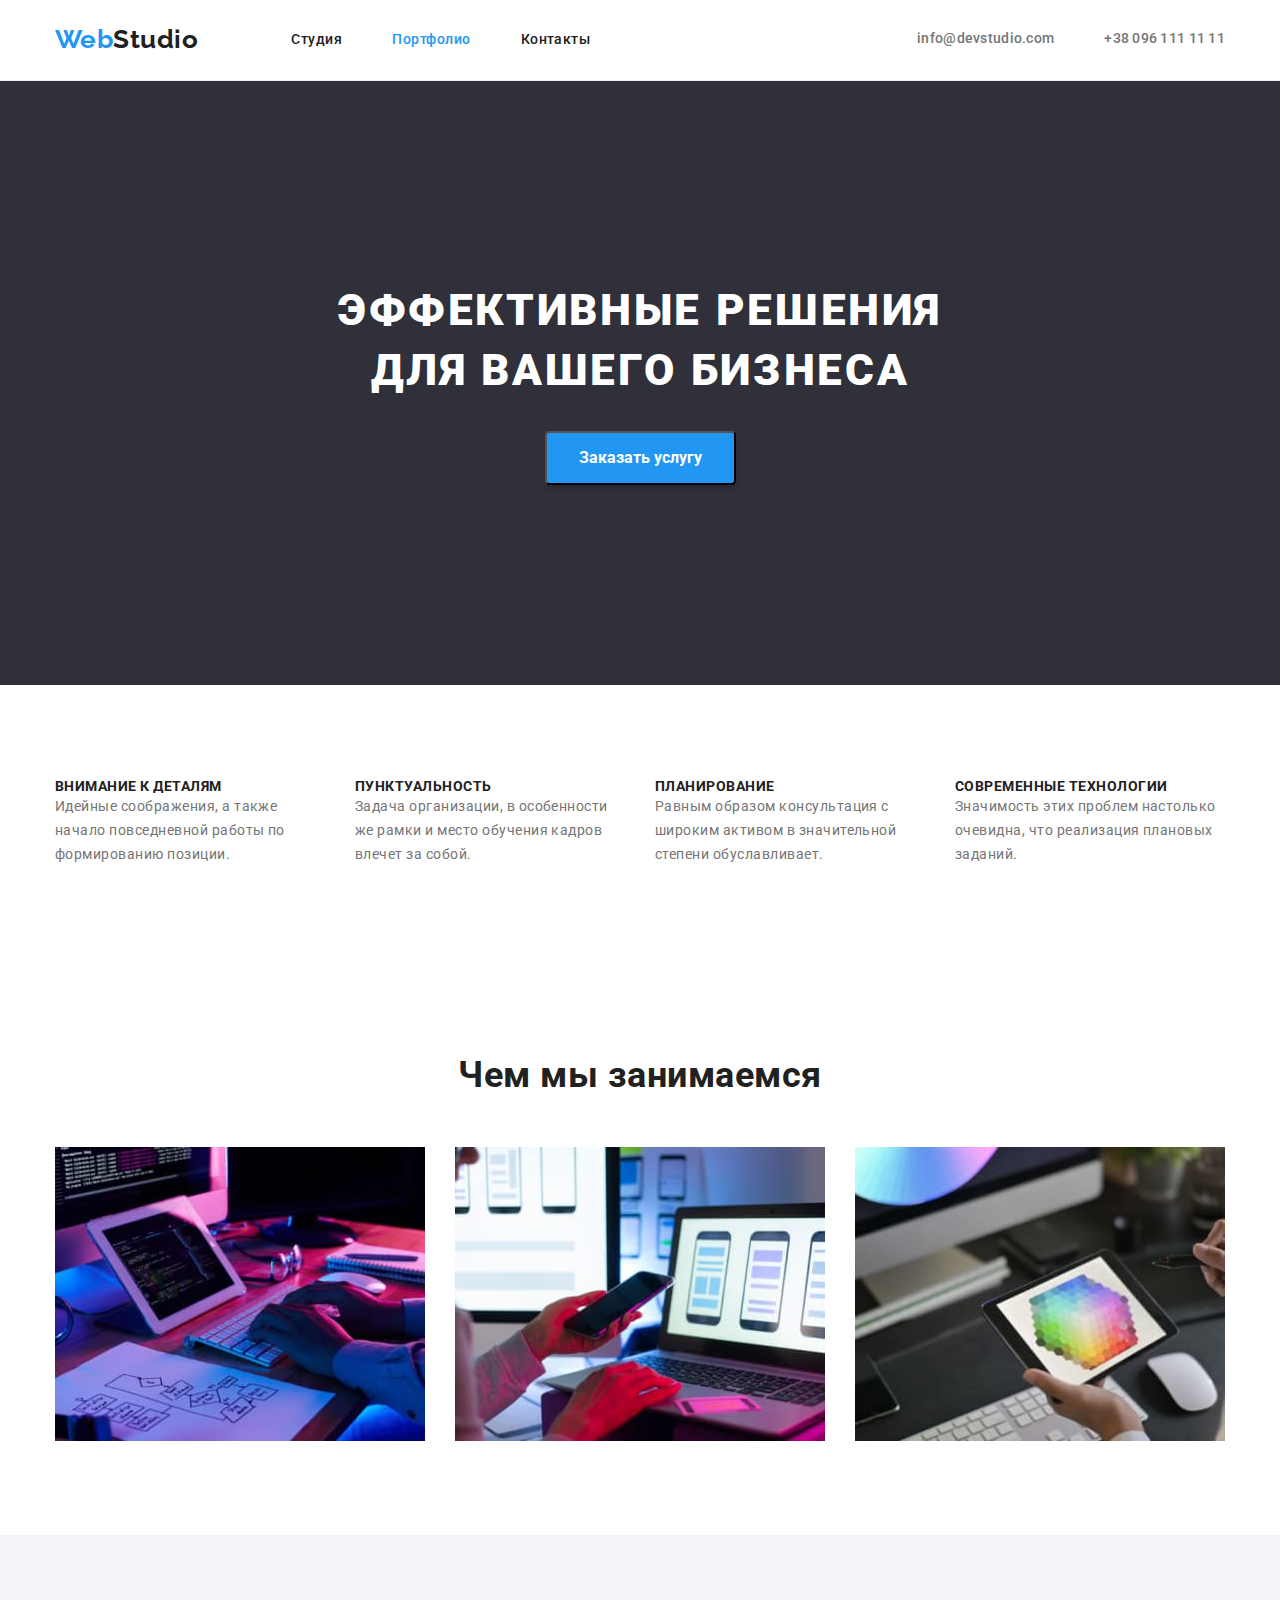
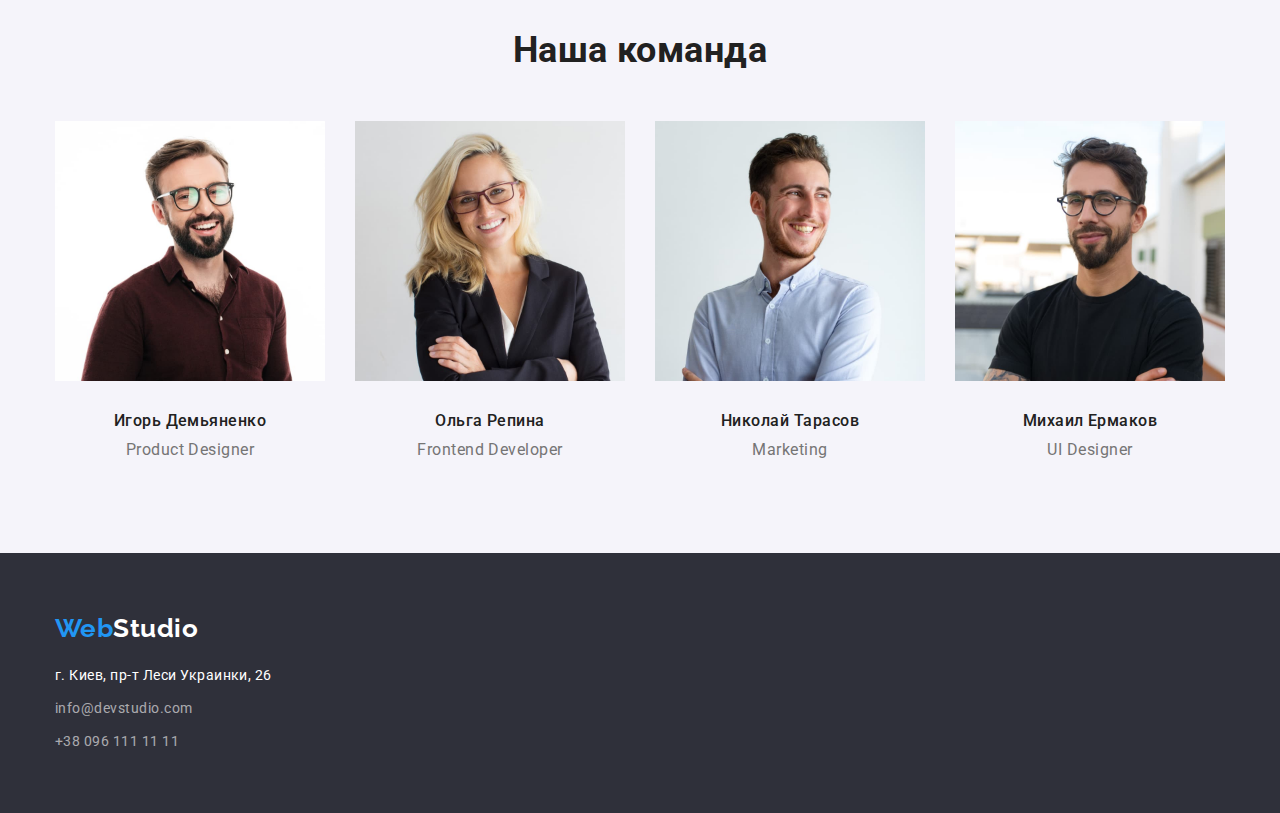
==== commit c1753213: "positions for portfolio, fixed not highlighting links in contacts. remove highlight address field" ====
--- a/index.html
+++ b/index.html
@@ -24,7 +24,6 @@
 
     <header class="header">
       <div class="container">
-        <!-- <div class="nav-wrapper"> -->
         <a href="" class="logo"><span class="logo-accent">Web</span>Studio</a>
 
         <nav class="site-nav">
@@ -40,7 +39,7 @@
             </li>
           </ul>
         </nav>
-        <!-- </div> -->
+
         <!--Contact list-->
         <ul class="contact list">
           <li class="contact-item">
@@ -105,16 +104,10 @@
         </div>
       </section>
 
-      <!--------------------------------------- Photos -------------------------------------->
-
+      <!-- Photos -->
       <section class="section">
         <div class="container">
-          <h2 class="works">Чем мы занимаемся</h2>
-          <!-- </section> -->
-          <!-- Cards-->
-          <!-- <section> -->
-          <!--to hide h2-->
-          <!-- <h2 style="display: none">Photos</h2> -->
+          <h2 class="section-title">Чем мы занимаемся</h2>
 
           <ul class="cards-list list">
             <li class="card-item">
@@ -143,42 +136,52 @@
       </section>
 
       <!--Our team-->
-      <section class="team">
-        <h2 class="team-members">Наша команда</h2>
-        <ul class="team-member-list list">
-          <li>
-            <img
-              src="./images/img_product_designer.jpg"
-              alt="Product Designer"
-              width="270"
-            />
-            <h3 class="team-member-name">Игорь Демьяненко</h3>
-            <p lang="en" class="team-member-position">Product Designer</p>
-          </li>
-          <li>
-            <img
-              src="./images/img_frontend_developer.jpg"
-              alt="Frontend Developer"
-              width="270"
-            />
-            <h3 class="team-member-name">Ольга Репина</h3>
-            <p lang="en" class="team-member-position">Frontend Developer</p>
-          </li>
-          <li>
-            <img src="./images/img_marketing.jpg" alt="Marketing" width="270" />
-            <h3 class="team-member name">Николай Тарасов</h3>
-            <p lang="en" class="team-member-position">Marketing</p>
-          </li>
-          <li>
-            <img
-              src="./images/img_ui_designer.jpg"
-              alt="UI Designer"
-              width="270"
-            />
-            <h3 class="team-member-name">Михаил Ермаков</h3>
-            <p lang="en" class="team-member-position">UI Designer</p>
-          </li>
-        </ul>
+      <section class="team section">
+        <div class="container">
+          <h2 class="section-title">Наша команда</h2>
+          <ul class="team-member-list list">
+            <li class="team-member-item">
+              <img
+                class="member-photo"
+                src="./images/img_product_designer.jpg"
+                alt="Product Designer"
+                width="270"
+              />
+              <h3 class="team-member-name">Игорь Демьяненко</h3>
+              <p lang="en" class="team-member-position">Product Designer</p>
+            </li>
+            <li class="team-member-item">
+              <img
+                class="member-photo"
+                src="./images/img_frontend_developer.jpg"
+                alt="Frontend Developer"
+                width="270"
+              />
+              <h3 class="team-member-name">Ольга Репина</h3>
+              <p lang="en" class="team-member-position">Frontend Developer</p>
+            </li>
+            <li class="team-member-item">
+              <img
+                class="member-photo"
+                src="./images/img_marketing.jpg"
+                alt="Marketing"
+                width="270"
+              />
+              <h3 class="team-member-name">Николай Тарасов</h3>
+              <p lang="en" class="team-member-position">Marketing</p>
+            </li>
+            <li class="team-member-item">
+              <img
+                class="member-photo"
+                src="./images/img_ui_designer.jpg"
+                alt="UI Designer"
+                width="270"
+              />
+              <h3 class="team-member-name">Михаил Ермаков</h3>
+              <p lang="en" class="team-member-position">UI Designer</p>
+            </li>
+          </ul>
+        </div>
       </section>
     </main>
 
@@ -187,7 +190,7 @@
       <div class="container">
         <a href="" class="logo"> <span class="logo-accent">Web</span>Studio </a>
         <!-- Footer contacts -->
-        <address class="address link">г. Киев, пр-т Леси Украинки, 26</address>
+        <address class="address">г. Киев, пр-т Леси Украинки, 26</address>
 
         <ul class="ft-contact list">
           <li class="ft-contact-item">
--- a/css/styles.css
+++ b/css/styles.css
@@ -20,9 +20,6 @@
   padding-left: 0;
 }
 
-/*button {
-  cursor:pointer;
-}*/
 img {
   display: block;
 }
@@ -38,7 +35,6 @@
   width: 1200px;
   margin: 0 auto;
   padding: 0 15px;
-  outline: 1px solid red;
 }
 .section {
   padding: 94px 0;
@@ -78,10 +74,6 @@
   color: var(--primary-text-color);
 }
 
-.link:hover,
-.link:focus {
-  text-decoration-color: var(--accent-color);
-}
 /* header */
 .header {
   border-bottom: 1px solid #ececec;
@@ -127,7 +119,11 @@
 }
 
 /* contacts section */
-
+.contact {
+  margin-left: auto;
+  display: flex;
+  justify-content: flex-end;
+}
 .contact-item {
   font-weight: 500;
   font-size: 14px;
@@ -135,13 +131,12 @@
   letter-spacing: 0.02em;
   color: var(--secondary-text-color);
 }
+.contact-item .link {
+  color: var(--secondary-text-color);
+}
+
 .contact-item:not(:last-child) {
   margin-right: 50px;
-}
-.contact {
-  margin-left: auto;
-  display: flex;
-  justify-content: flex-end;
 }
 
 /* Footer */
@@ -163,7 +158,7 @@
   margin-bottom: 9px;
 }
 
-.footer .link:not(.address) {
+.footer .link {
   font-size: 14px;
   line-height: 1.71;
   font-weight: inherit;
@@ -186,13 +181,11 @@
 }
 
 /* Projects section */
-
 .project-list {
   display: flex;
   flex-wrap: wrap;
   margin: -15px;
 }
-
 .project {
   flex-basis: calc(100% / 3 - 30px);
   margin: 15px;
@@ -220,15 +213,12 @@
 .hero {
   background-color: #2f303a;
 }
-
 .hero .container {
   padding: 106px 252px;
-  /* max-width: 696px; */
   display: flex;
   flex-direction: column;
   align-items: center;
 }
-
 .hero-title {
   font-weight: 900;
   font-size: 44px;
@@ -250,11 +240,10 @@
   color: var(--accent-white-color);
   padding: 10px 32px;
 }
-.hero-button.hover,
-.hero-button-focus {
+.hero-button:hover,
+.hero-button:focus {
   background: #188ce8;
-  box-shadow: 0px 4px 4px rgba(0, 0, 0, 0.15);
-  border-radius: 4px;
+  cursor: pointer;
 }
 
 /* Features */
@@ -263,59 +252,69 @@
   flex-wrap: wrap;
   margin: -15px;
 }
-
 .features-item {
   flex-basis: calc(100% / 4 - 30px);
   margin: 15px;
 }
-
 .features-title {
   font-weight: 700;
   font-size: 14px;
   line-height: 1.14;
   text-transform: uppercase;
 }
-
 .features-text {
   font-size: 14px;
   line-height: 1.71;
   color: var(--secondary-text-color);
 }
-.works,
-.team-members {
+.section-title {
   font-weight: 700;
   font-size: 36px;
   line-height: 1.17;
-}
-
-/* Photos */
-.works {
   margin-bottom: 50px;
   text-align: center;
 }
-.cards-list {
+
+/* Photos */
+.cards-list,
+.team-member-list {
   display: flex;
   flex-wrap: wrap;
   margin: -15px;
 }
-
 .card-item {
   flex-basis: calc(100% / 3 - 30px);
   margin: 15px;
 }
 
 /* our team */
+.team-member-list {
+  display: flex;
+  flex-wrap: wrap;
+  margin: -15px;
+}
+.team-member-item {
+  flex-basis: calc(100% / 4 - 30px);
+  margin: 15px;
+  text-align: center;
+}
 .team {
   background-color: #f5f4fa;
 }
-
+.member-photo {
+  margin-bottom: 30px;
+}
 .team-member-name {
   font-weight: 500;
   font-size: 16px;
   line-height: 19px;
-}
-
+  margin-bottom: 10px;
+}
 .team-member-position {
   line-height: 1.19;
   color: var(--secondary-text-color);
 }
+.link:hover,
+.link:focus {
+  color: var(--accent-color);
+}
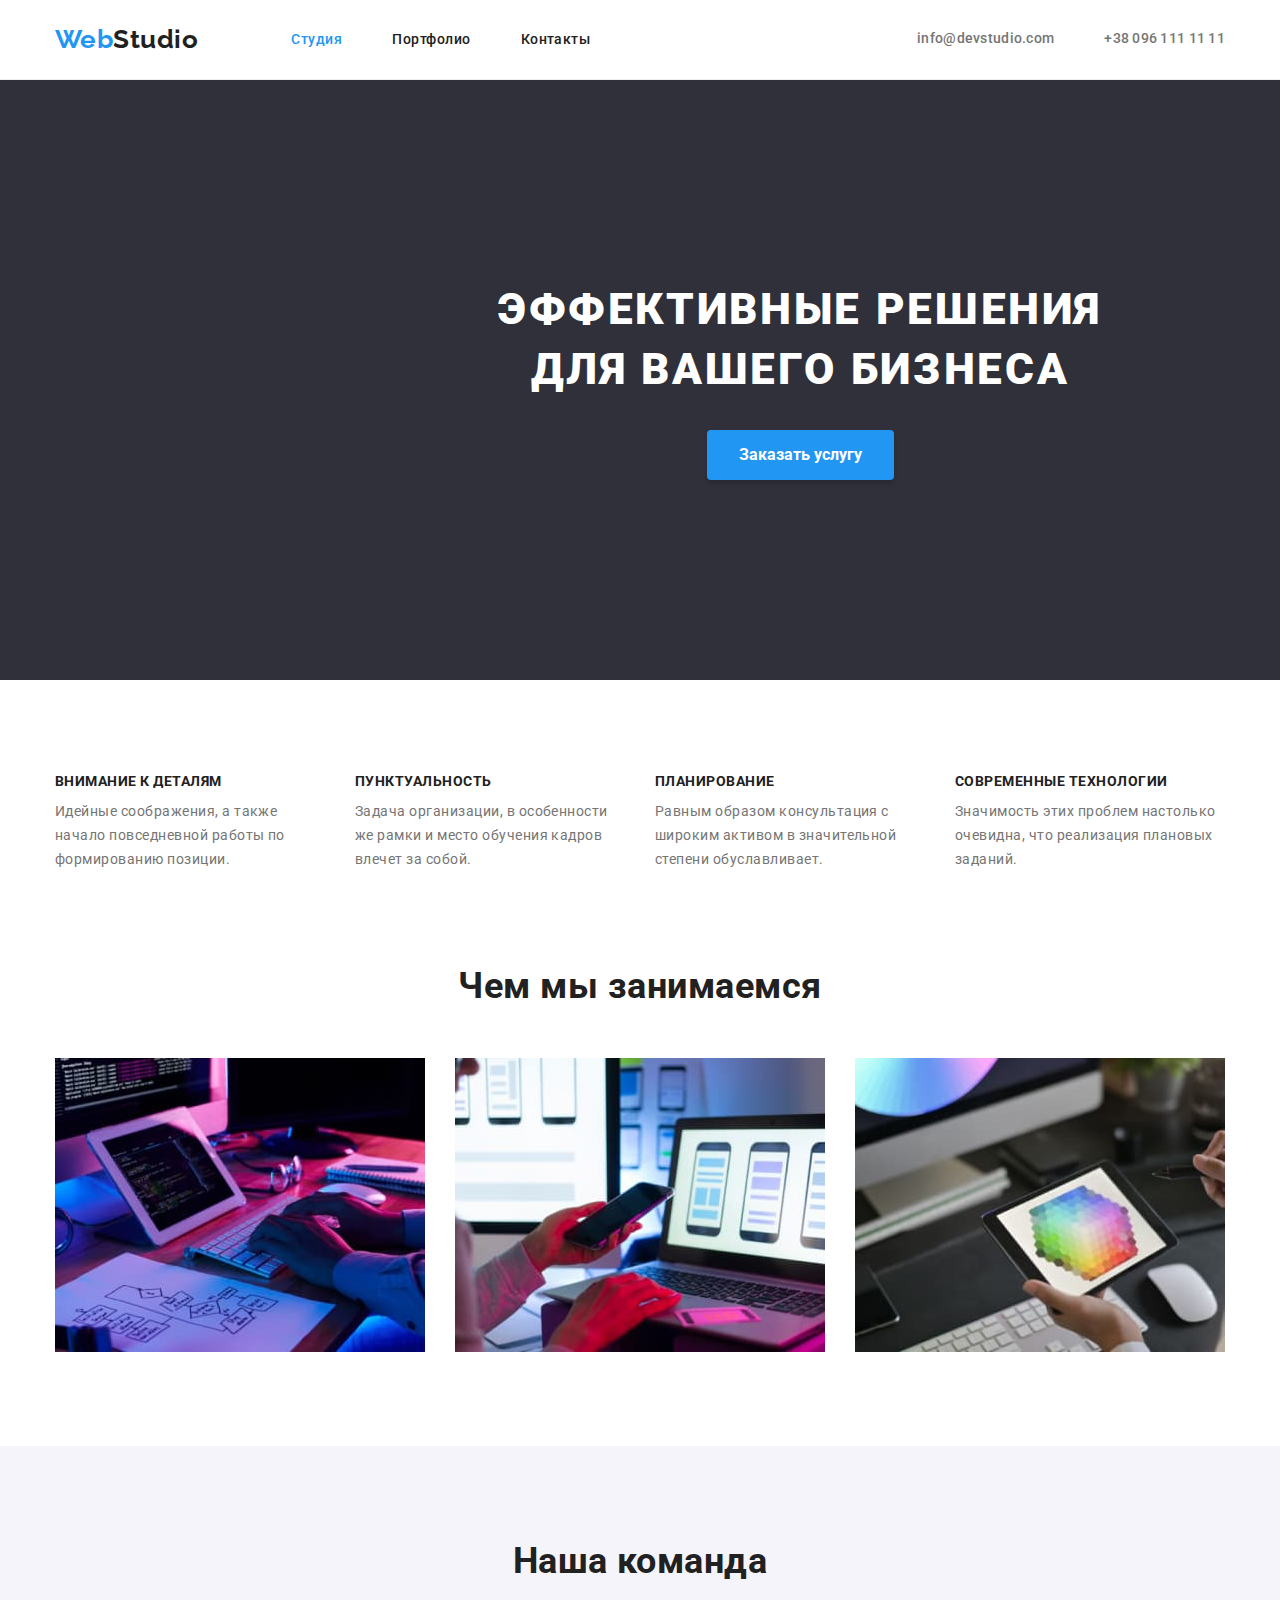
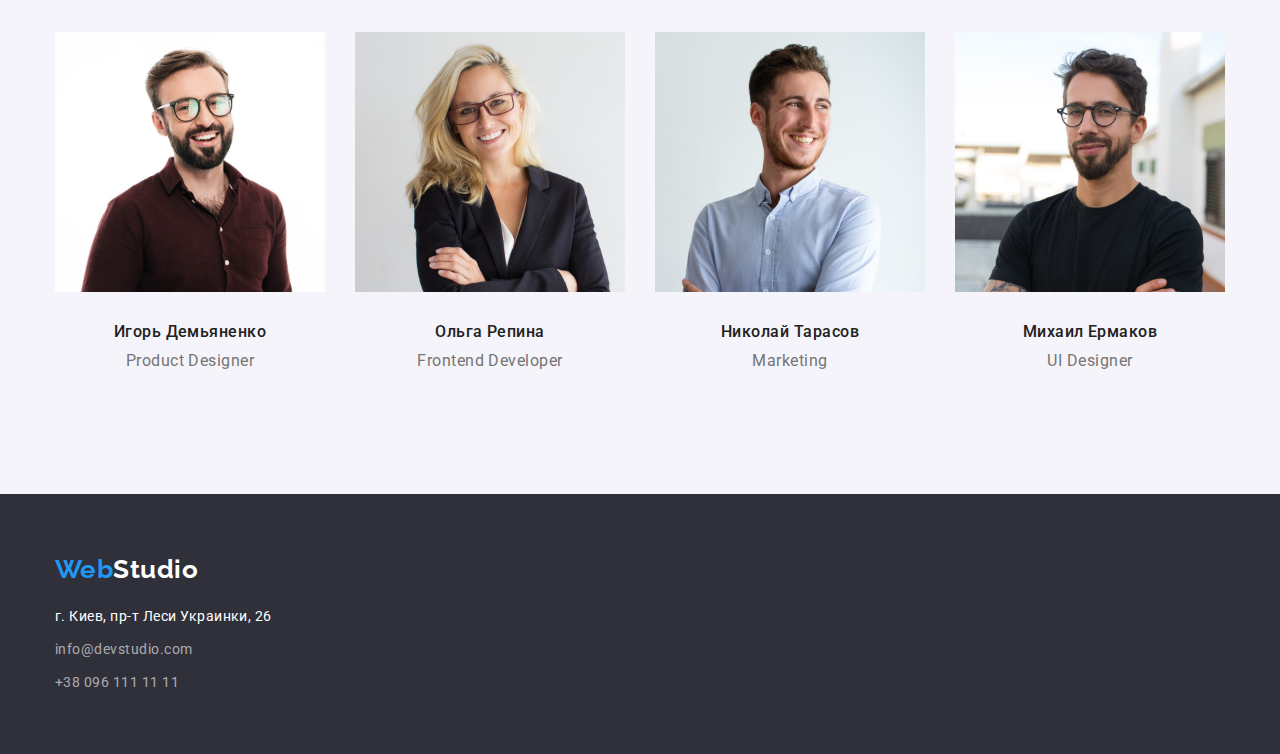
==== commit 57e5dbbd: "Additional changes of hw#3" ====
--- a/index.html
+++ b/index.html
@@ -29,10 +29,10 @@
         <nav class="site-nav">
           <ul class="header-list list">
             <li class="header-link">
-              <a href="./index.html" class="link">Студия</a>
+              <a href="./index.html" class="link current">Студия</a>
             </li>
             <li class="header-link">
-              <a href="./portfolio.html" class="link current">Портфолио</a>
+              <a href="./portfolio.html" class="link">Портфолио</a>
             </li>
             <li class="header-link">
               <a href="" class="link">Контакты</a>
@@ -56,17 +56,17 @@
 
     <!-- hero -->
     <main>
-      <section class="hero section">
+      <section class="hero">
         <div class="container">
           <h1 class="hero-title">Эффективные решения для вашего бизнеса</h1>
           <button type="button" class="hero-button">Заказать услугу</button>
-          <!--to hide h2-->
-          <h2 style="display: none">Наши особенности</h2>
         </div>
       </section>
 
       <!-- Features -->
-      <section class="features section">
+      <section class="features">
+        <!--to hide h2-->
+        <h2 style="display: none">Наши особенности</h2>
         <div class="container">
           <ul class="features-list list">
             <li class="features-item">
@@ -146,7 +146,8 @@
                 src="./images/img_product_designer.jpg"
                 alt="Product Designer"
                 width="270"
-              />
+              /> 
+              <div class="member-info">
               <h3 class="team-member-name">Игорь Демьяненко</h3>
               <p lang="en" class="team-member-position">Product Designer</p>
             </li>
@@ -156,9 +157,11 @@
                 src="./images/img_frontend_developer.jpg"
                 alt="Frontend Developer"
                 width="270"
-              />
+              /> 
+              <div class="member-info">
               <h3 class="team-member-name">Ольга Репина</h3>
               <p lang="en" class="team-member-position">Frontend Developer</p>
+              </div>
             </li>
             <li class="team-member-item">
               <img
@@ -166,9 +169,11 @@
                 src="./images/img_marketing.jpg"
                 alt="Marketing"
                 width="270"
-              />
+              /> 
+              <div class="member-info">
               <h3 class="team-member-name">Николай Тарасов</h3>
               <p lang="en" class="team-member-position">Marketing</p>
+              </div>
             </li>
             <li class="team-member-item">
               <img
@@ -176,9 +181,11 @@
                 src="./images/img_ui_designer.jpg"
                 alt="UI Designer"
                 width="270"
-              />
+              /> 
+              <div class="member-info">
               <h3 class="team-member-name">Михаил Ермаков</h3>
-              <p lang="en" class="team-member-position">UI Designer</p>
+              <p lang="en" class="team-member-position">UI Designer</p> 
+            </div>
             </li>
           </ul>
         </div>
--- a/css/styles.css
+++ b/css/styles.css
@@ -56,7 +56,6 @@
   border-radius: 4px;
   border: 1px transparent;
   cursor: pointer;
-  margin-right: 8px;
   padding: 6px 22px;
 }
 button:focus,
@@ -77,6 +76,7 @@
 /* header */
 .header {
   border-bottom: 1px solid #ececec;
+  padding: 24px 15px;
 }
 
 .header .link.current {
@@ -107,7 +107,6 @@
 .header .container {
   display: flex;
   align-items: center;
-  padding: 24px 15px 25px;
 }
 
 .header-list {
@@ -179,6 +178,9 @@
   justify-content: center;
   margin-bottom: 50px;
 }
+.list-item:not(:last-child) {
+  margin-right: 8px;
+}
 
 /* Projects section */
 .project-list {
@@ -189,7 +191,6 @@
 .project {
   flex-basis: calc(100% / 3 - 30px);
   margin: 15px;
-  outline: 1px solid #eeeeee;
 }
 .project-title {
   font-weight: 700;
@@ -197,29 +198,26 @@
   line-height: 2;
   letter-spacing: 0.06em;
   color: var(--primary-text-color);
-  margin-top: 20px;
-  padding: 0 24px;
+  margin-bottom: 4px;
 }
 .project-item {
   color: var(--secondary-text-color);
   line-height: 1.88;
-  margin-top: 4px;
-  margin-bottom: 20px;
-  padding: 0 24px;
-}
-
+}
+.project-info {
+  border: 1px solid #eeeeee;
+  border-top: none;
+  padding: 20px 24px;
+}
 /*---------------Index.html-------------- */
 /* hero */
 .hero {
   background-color: #2f303a;
-}
-.hero .container {
-  padding: 106px 252px;
-  display: flex;
-  flex-direction: column;
-  align-items: center;
+  padding: 200px;
+  text-align: center;
 }
 .hero-title {
+  width: 696px;
   font-weight: 900;
   font-size: 44px;
   line-height: 1.36;
@@ -227,6 +225,8 @@
   letter-spacing: 0.06em;
   text-transform: uppercase;
   color: #ffffff;
+  margin-left: auto;
+  margin-right: auto;
   margin-bottom: 30px;
 }
 .hero-button {
@@ -239,6 +239,7 @@
   border-radius: 4px;
   color: var(--accent-white-color);
   padding: 10px 32px;
+  border: none;
 }
 .hero-button:hover,
 .hero-button:focus {
@@ -247,6 +248,9 @@
 }
 
 /* Features */
+.features {
+  padding-top: 94px;
+}
 .features-list {
   display: flex;
   flex-wrap: wrap;
@@ -261,6 +265,7 @@
   font-size: 14px;
   line-height: 1.14;
   text-transform: uppercase;
+  margin-bottom: 10px;
 }
 .features-text {
   font-size: 14px;
@@ -300,9 +305,6 @@
 }
 .team {
   background-color: #f5f4fa;
-}
-.member-photo {
-  margin-bottom: 30px;
 }
 .team-member-name {
   font-weight: 500;
@@ -314,6 +316,9 @@
   line-height: 1.19;
   color: var(--secondary-text-color);
 }
+.member-info {
+  padding: 30px;
+}
 .link:hover,
 .link:focus {
   color: var(--accent-color);
